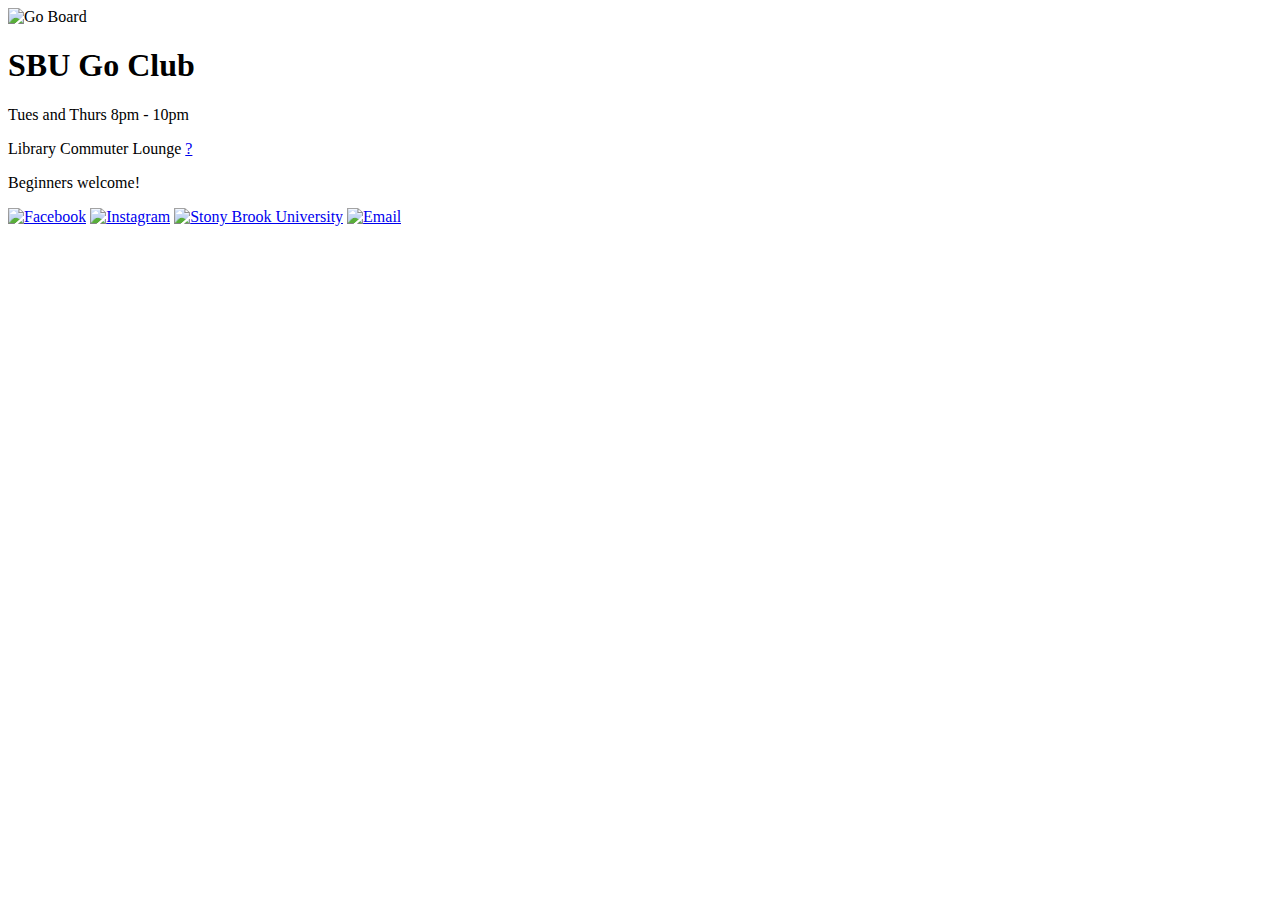
==== index.html @ f19e9333 "Create index.html" ====
<!DOCTYPE html>
<html>
  <head>
    <meta charset="UTF-8">
    <meta name="viewport" content="width=device-width, initial-scale=1.0">
    <title>Stony Brook University Go Club</title>
    <link href="/style.css" rel="stylesheet" type="text/css" media="all">
    <link rel="icon" href="apple-touch-icon.png">
  </head>
  <body>
    <main>
        <img src="img/bg.jpg" id="bg" alt="Go Board" />
        <div id="wrapper">
          <div id="content">
            <h1>SBU Go Club</h1>
            <p>Tues and Thurs 8pm - 10pm</p>
            <p>
              Library Commuter Lounge
              <a href="https://www.google.com/maps/d/edit?mid=1KoU2C9Ik9CuKvtC14Fjd2FiSpHNlYI-N&usp=sharing" title='Where is this?' target="_blank" class="help-icon">?</a>
            </p>
            <p>Beginners welcome!</p>
            <div class="social">
              <a href="https://www.facebook.com/groups/119652328053483" title='Facebook' target="_blank">
                <img src="img/icons/facebook.svg" alt="Facebook" /></a>
              <a href="https://www.instagram.com/sbugoclub/" title='Instagram' target="_blank">
                <img src="img/icons/instagram.svg" alt="Instagram" /></a>
                <a href="https://stonybrook.campuslabs.com/engage/organization/goclub" title='SB Engaged' target="_blank">
                  <img src="img/icons/sbu.svg" alt="Stony Brook University"/></a>
                <a href="mailto:goclubsb@gmail.com?subject=Please add me to the mailing list&body=Thanks!" title='Email' target="_blank">
                  <img src="img/icons/email.svg" alt="Email"/></a>
            </div>
          </div>
        </div>
    </main>
  </body>
</html>
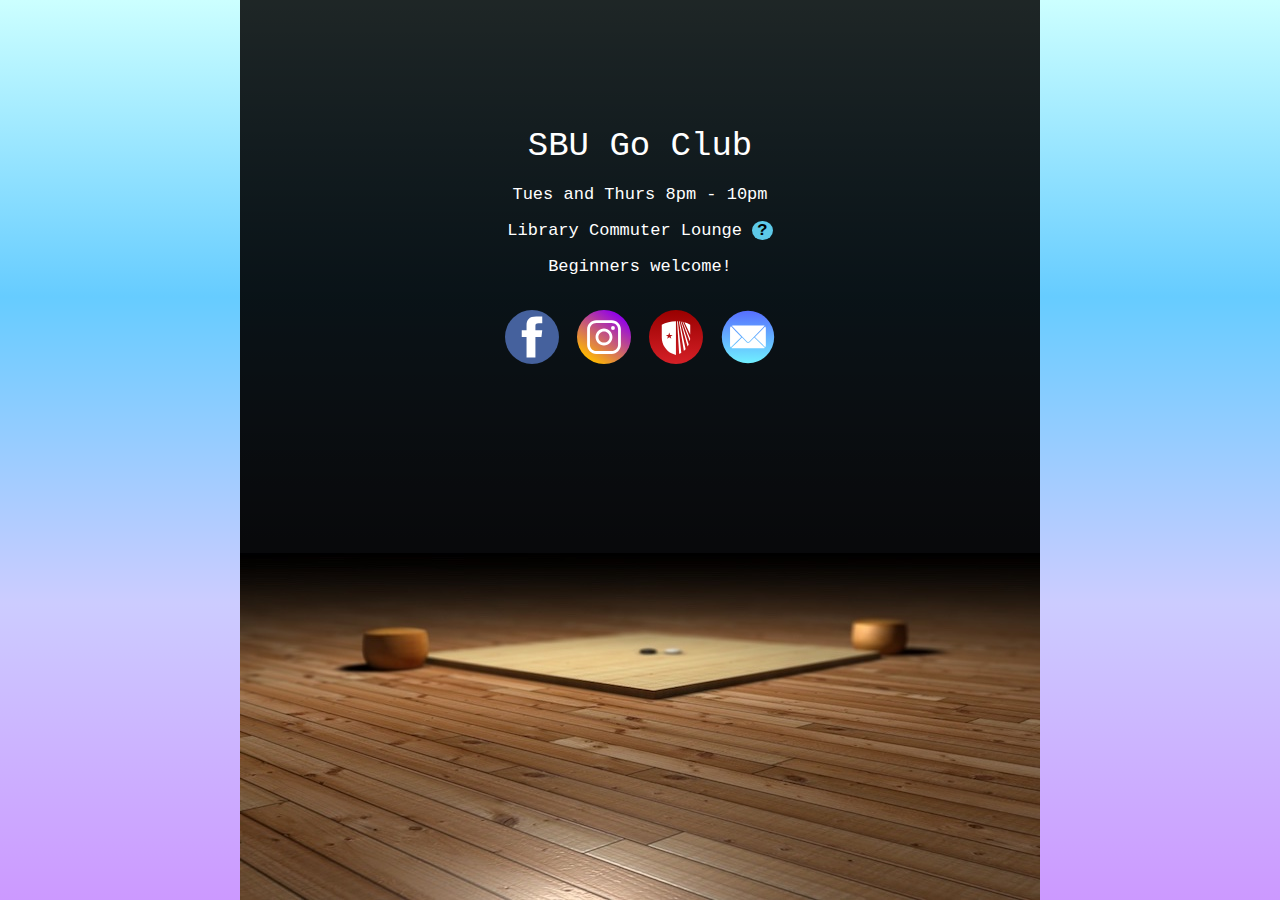
==== commit aaae463a: "Adding images, signup page" ====
--- a/index.html
+++ b/index.html
@@ -4,7 +4,7 @@
     <meta charset="UTF-8">
     <meta name="viewport" content="width=device-width, initial-scale=1.0">
     <title>Stony Brook University Go Club</title>
-    <link href="/style.css" rel="stylesheet" type="text/css" media="all">
+    <link href="style.css" rel="stylesheet" type="text/css" media="all">
     <link rel="icon" href="apple-touch-icon.png">
   </head>
   <body>
--- a/style.css
+++ b/style.css
@@ -0,0 +1,77 @@
+html, body {
+  height: 100%;
+  margin: 0;
+  padding: 0;
+}
+
+body {
+  background-color: #9CF;  
+  background: linear-gradient(180deg, #CFF 0%, #6CF 33%, #CCF 67%, #C9F 100%);
+  color: white;
+  font-family: 'Courier New', monospace;
+  font-size: 17px;
+}
+
+main {
+  text-align: center;
+  max-width: 800px;
+  height: 100%;
+  margin: auto;
+  background-color: black;
+  background: linear-gradient(180deg, rgb(0, 0, 0, 0.85) 0%, rgb(0, 0, 0, 1) 85%);
+  position: relative;
+  padding-top: 16px;
+  box-sizing: border-box;
+}
+
+#wrapper {
+  z-index: 2;
+  position: relative;
+  height: 50%;
+  display: flex;
+  flex-direction: column;
+}
+
+#content {
+  margin: auto;
+}
+
+#bg {
+  width: 100%;
+  max-height: 50%;
+  position: absolute;
+  bottom: 0;
+  left: 0;
+}
+
+h1, h2 {
+  font-weight: normal;
+}
+
+h1 {
+  margin-bottom: 20px; 
+}
+
+a {
+  color: #6CF;
+}
+
+.social {
+  margin-top: 34px; 
+}
+
+.social img {
+  width: 54px;
+  height: 54px;
+  margin: 0 4px;
+}
+
+.help-icon {
+  background-color: #6DF;
+  color: black;
+  opacity: 0.9;
+  border-radius: 50%;
+  text-decoration: none;
+  font-weight: bold;
+  padding: 0 0.32rem;
+}
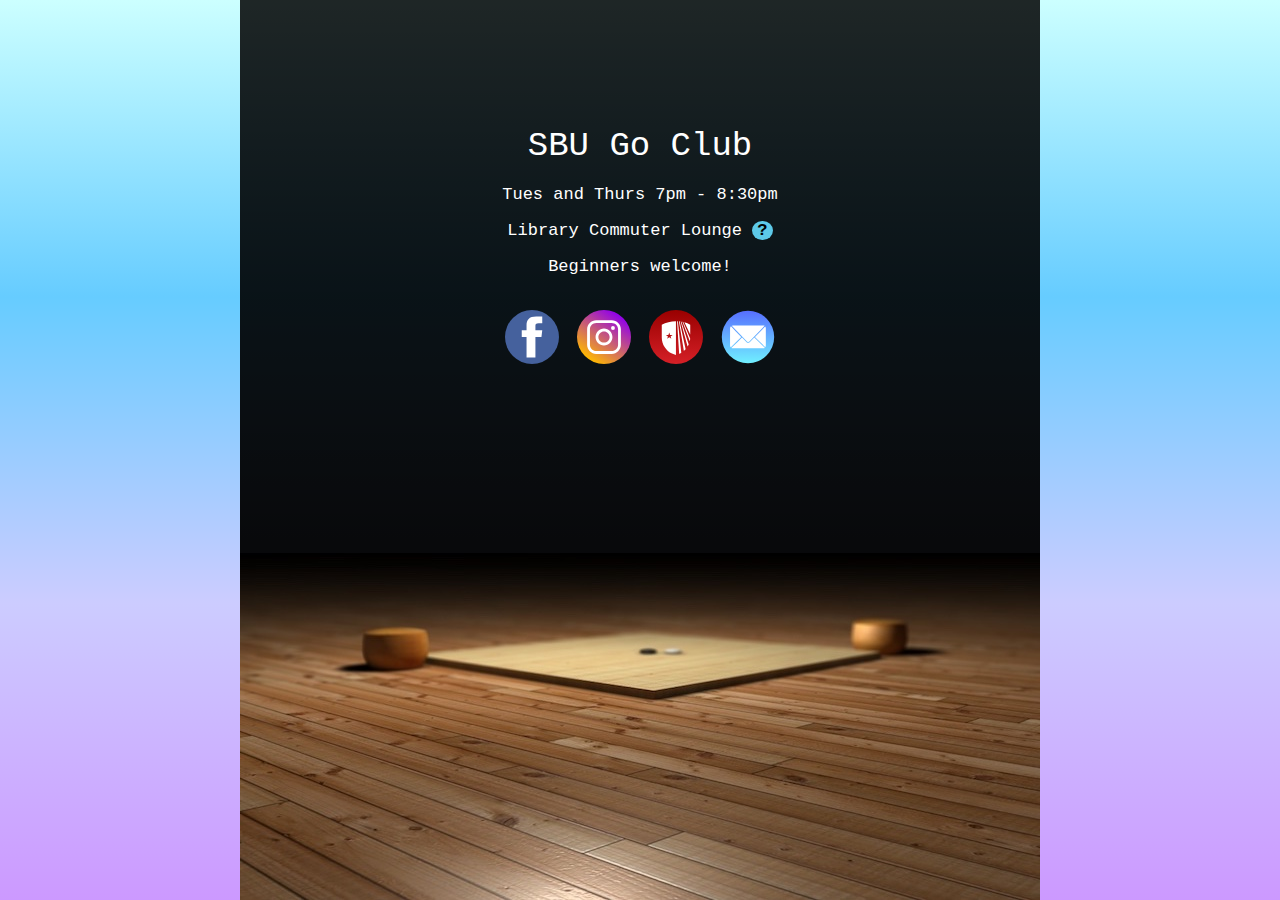
==== commit 236bbf9c: "Update index.html" ====
--- a/index.html
+++ b/index.html
@@ -4,7 +4,7 @@
     <meta charset="UTF-8">
     <meta name="viewport" content="width=device-width, initial-scale=1.0">
     <title>Stony Brook University Go Club</title>
-    <link href="style.css" rel="stylesheet" type="text/css" media="all">
+    <link href="/style.css" rel="stylesheet" type="text/css" media="all">
     <link rel="icon" href="apple-touch-icon.png">
   </head>
   <body>
@@ -13,7 +13,7 @@
         <div id="wrapper">
           <div id="content">
             <h1>SBU Go Club</h1>
-            <p>Tues and Thurs 8pm - 10pm</p>
+            <p>Tues and Thurs 7pm - 8:30pm</p>
             <p>
               Library Commuter Lounge
               <a href="https://www.google.com/maps/d/edit?mid=1KoU2C9Ik9CuKvtC14Fjd2FiSpHNlYI-N&usp=sharing" title='Where is this?' target="_blank" class="help-icon">?</a>
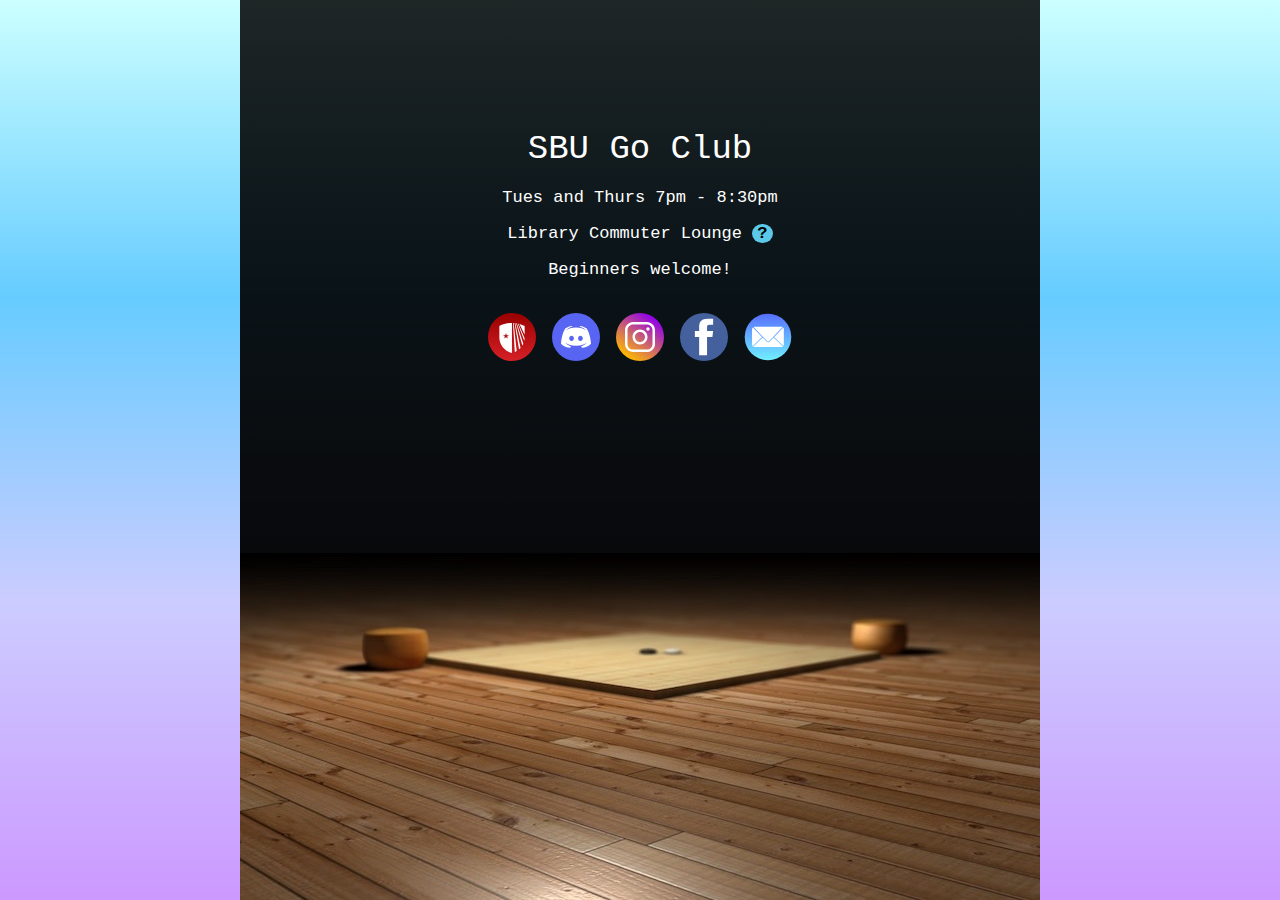
==== commit 2e8893c7: "Add discord" ====
--- a/index.html
+++ b/index.html
@@ -4,8 +4,12 @@
     <meta charset="UTF-8">
     <meta name="viewport" content="width=device-width, initial-scale=1.0">
     <title>Stony Brook University Go Club</title>
-    <link href="/style.css" rel="stylesheet" type="text/css" media="all">
+    <link href="style.css" rel="stylesheet" type="text/css" media="all">
     <link rel="icon" href="apple-touch-icon.png">
+    <meta name="description" content="The Stony Brook University Go Club is a student organization that promotes the game of Go on campus.">
+    <meta name="og:title" content="Stony Brook University Go Club">
+    <meta name="og:description" content="The Stony Brook University Go Club is a student organization that promotes the game of Go on campus.">
+    <meta name="og:image" content="https://stonybrookgo.club/apple-touch-icon.png">
   </head>
   <body>
     <main>
@@ -20,14 +24,16 @@
             </p>
             <p>Beginners welcome!</p>
             <div class="social">
-              <a href="https://www.facebook.com/groups/119652328053483" title='Facebook' target="_blank">
-                <img src="img/icons/facebook.svg" alt="Facebook" /></a>
+              <a href="https://stonybrook.campuslabs.com/engage/organization/stonybrookgoclub" title='SB Engaged' target="_blank">
+                <img src="img/icons/sbu.svg" alt="Stony Brook University"/></a>
+              <a href="https://discord.gg/daxsRVdW" title='Discord' target="_blank">
+                <img src="img/icons/discord.svg" alt="Discord"/></a>
               <a href="https://www.instagram.com/sbugoclub/" title='Instagram' target="_blank">
                 <img src="img/icons/instagram.svg" alt="Instagram" /></a>
-                <a href="https://stonybrook.campuslabs.com/engage/organization/goclub" title='SB Engaged' target="_blank">
-                  <img src="img/icons/sbu.svg" alt="Stony Brook University"/></a>
-                <a href="mailto:goclubsb@gmail.com?subject=Please add me to the mailing list&body=Thanks!" title='Email' target="_blank">
-                  <img src="img/icons/email.svg" alt="Email"/></a>
+              <a href="https://www.facebook.com/groups/119652328053483" title='Facebook' target="_blank">
+                <img src="img/icons/facebook.svg" alt="Facebook" /></a>            
+              <a href="mailto:goclubsb@gmail.com?subject=Please add me to the mailing list&body=Thanks!" title='Email' target="_blank">
+                <img src="img/icons/email.svg" alt="Email"/></a>
             </div>
           </div>
         </div>
--- a/style.css
+++ b/style.css
@@ -61,9 +61,9 @@
 }
 
 .social img {
-  width: 54px;
-  height: 54px;
-  margin: 0 4px;
+  width: 48px;
+  height: 48px;
+  margin: 0 3px;
 }
 
 .help-icon {
